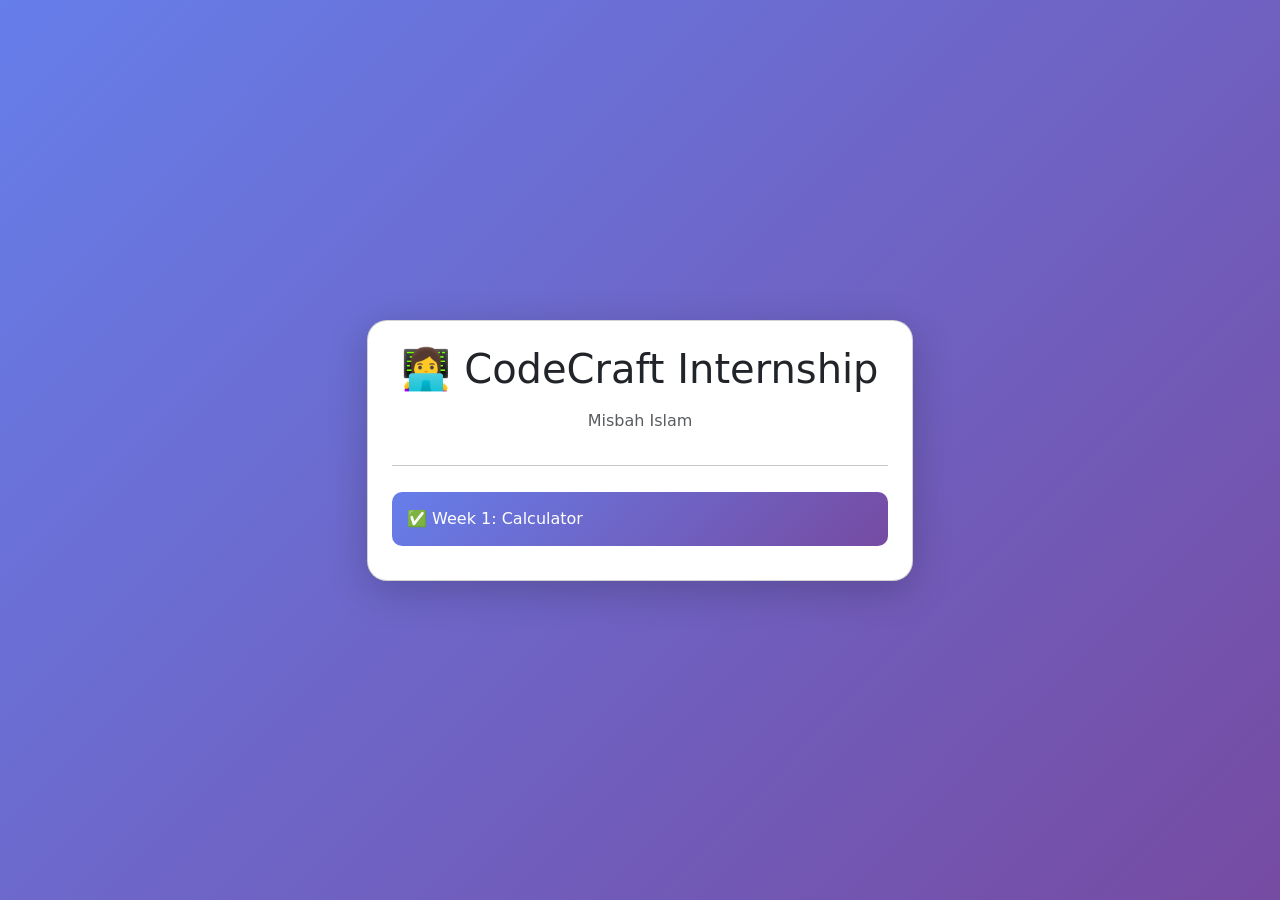
==== index.html @ 3b985884 "Week 1 Calculator completed" ====
<!DOCTYPE html>
<html lang="en">
<head>
    <meta charset="UTF-8">
    <meta name="viewport" content="width=device-width, initial-scale=1.0">
    <title>My Internship Tasks</title>
    <link href="https://cdn.jsdelivr.net/npm/bootstrap@5.3.0/dist/css/bootstrap.min.css" rel="stylesheet">
    <style>
        body {
            background: linear-gradient(135deg, #667eea 0%, #764ba2 100%);
            min-height: 100vh;
            display: flex;
            align-items: center;
            justify-content: center;
        }
        .card {
            border-radius: 20px;
            box-shadow: 0 10px 40px rgba(0,0,0,0.2);
        }
        .task-link {
            display: block;
            padding: 15px;
            margin: 10px 0;
            background: linear-gradient(135deg, #667eea 0%, #764ba2 100%);
            color: white;
            text-decoration: none;
            border-radius: 10px;
            transition: transform 0.2s;
        }
        .task-link:hover {
            transform: scale(1.02);
            color: white;
        }
        .task-link.disabled {
            background: #ccc;
            pointer-events: none;
        }
    </style>
</head>
<body>
    <div class="container">
        <div class="row justify-content-center">
            <div class="col-md-6">
                <div class="card p-4 text-center">
                    <h1 class="mb-3">👩‍💻 CodeCraft Internship</h1>
                    <p class="text-muted">Misbah Islam</p>
                    <hr>
                    <div class="text-start">
                        <a href="Week1-Calculator/index.html" class="task-link">
                            ✅ Week 1: Calculator
                        </a>
                        <!-- <a href="#" class="task-link disabled">
                            ⏳ Week 2: Coming Soon
                        </a>
                        <a href="#" class="task-link disabled">
                            ⏳ Week 3: Coming Soon
                        </a> -->
                    </div>
                </div>
            </div>
        </div>
    </div>
</body>
</html>
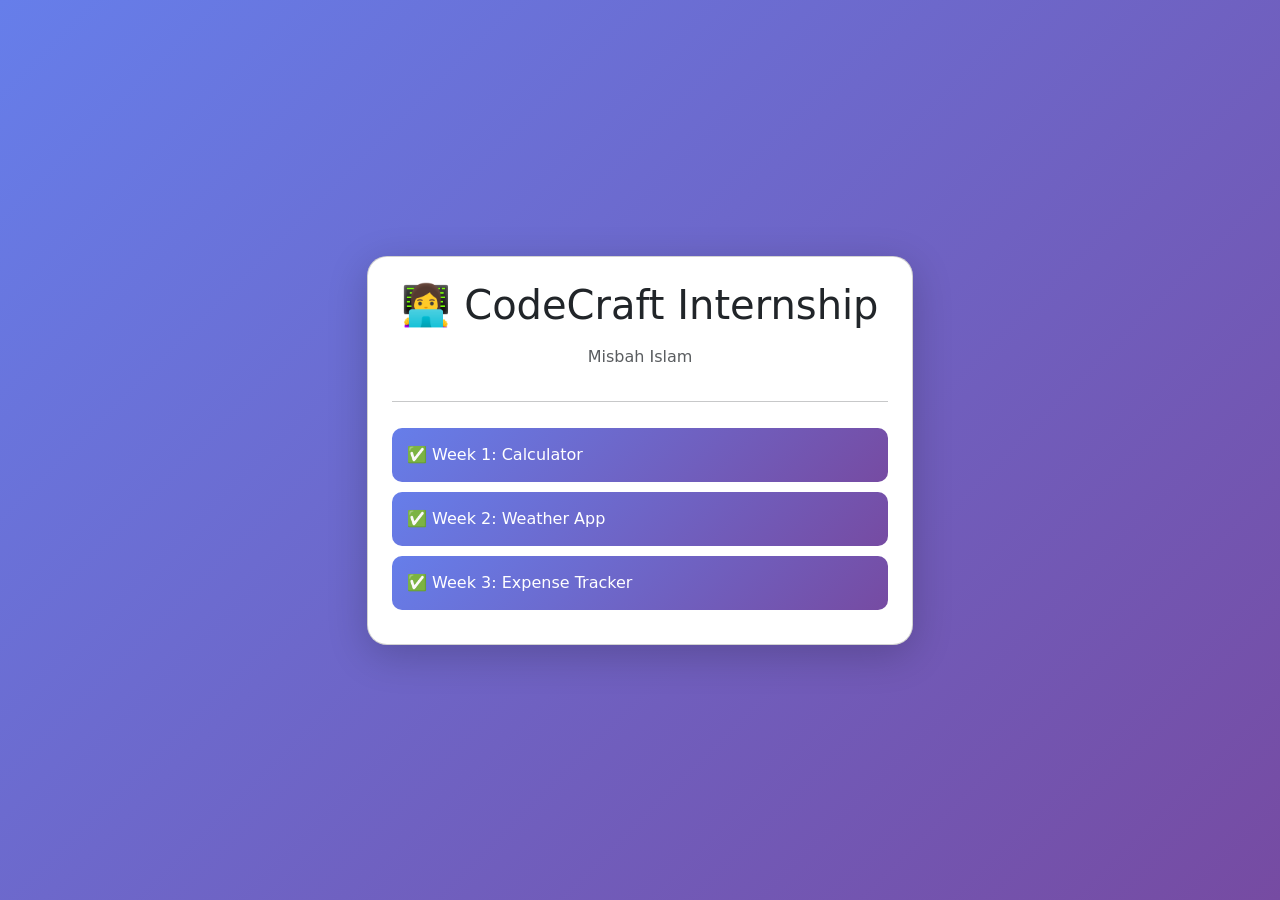
==== commit 0267e3b4: "Add Week 2: Weather App and Week 3: Expense Tracker" ====
--- a/index.html
+++ b/index.html
@@ -46,15 +46,15 @@
                     <p class="text-muted">Misbah Islam</p>
                     <hr>
                     <div class="text-start">
-                        <a href="Week1-Calculator/index.html" class="task-link">
+                        <a href="week1-Calculator/index.html" class="task-link">
                             ✅ Week 1: Calculator
                         </a>
-                        <!-- <a href="#" class="task-link disabled">
-                            ⏳ Week 2: Coming Soon
+                        <a href="week2-WeatherApp/index.html" class="task-link">
+                            ✅ Week 2: Weather App
                         </a>
-                        <a href="#" class="task-link disabled">
-                            ⏳ Week 3: Coming Soon
-                        </a> -->
+                        <a href="week3-ExpenseTracker/index.html" class="task-link">
+                            ✅ Week 3: Expense Tracker
+                        </a>
                     </div>
                 </div>
             </div>
